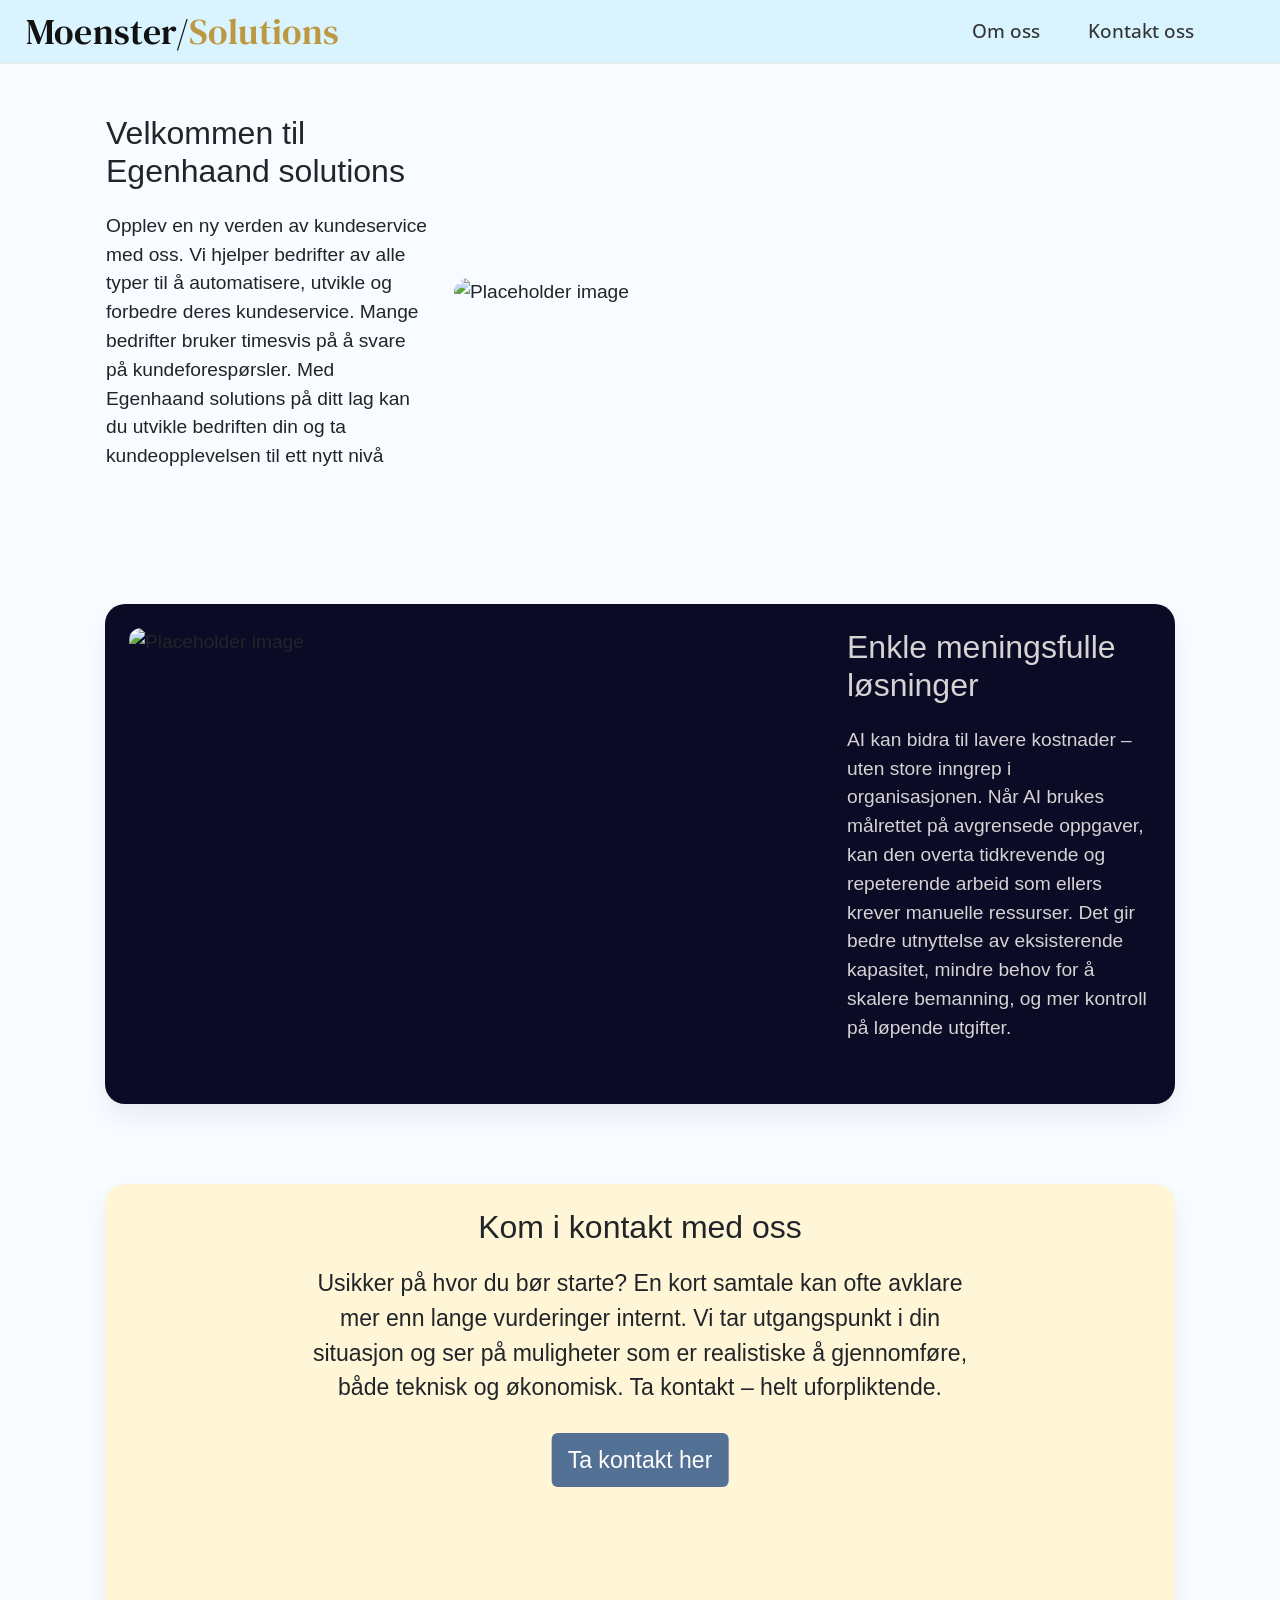
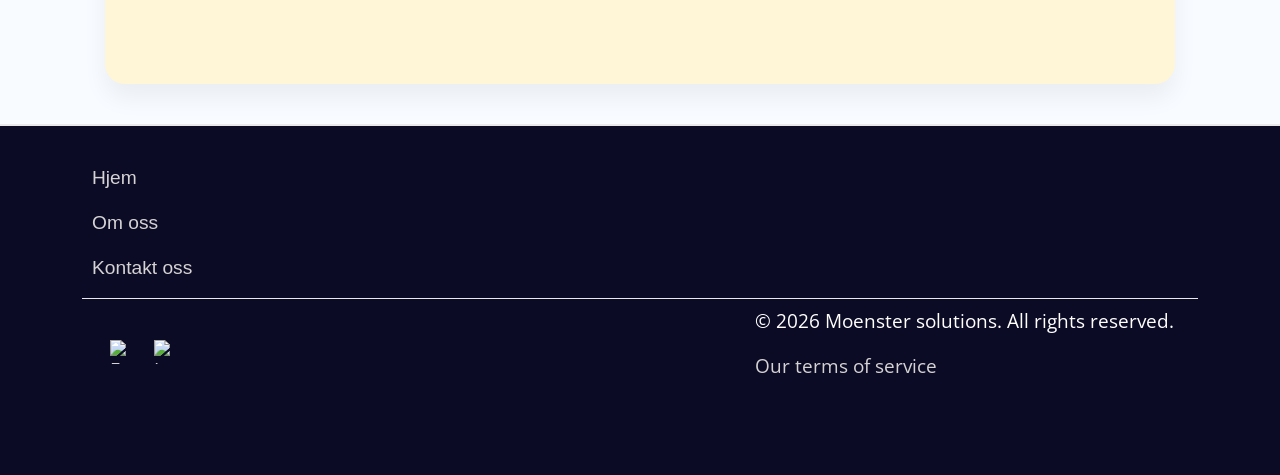
==== Index.html @ bf368a8e "byttet navn til index" ====
<!doctype html>
<html lang="en">
  <head>
    <meta charset="utf-8">
    <meta name="viewport" content="width=device-width, initial-scale=1">
    <title>Moenster - Home</title>
    <link href="https://fonts.googleapis.com/css2?family=Google+Sans:wght@400;500&display=swap" rel="stylesheet">
    <link href="https://fonts.googleapis.com/css2?family=Open+Sans:ital,wght@0,300..800;1,300..800&family=Poppins:ital,wght@0,100;0,200;0,300;0,400;0,500;0,600;0,700;0,800;0,900;1,100;1,200;1,300;1,400;1,500;1,600;1,700;1,800;1,900&display=swap" rel="stylesheet">
    <link href="https://fonts.googleapis.com/css2?family=DM+Serif+Text:ital@0;1&display=swap" rel="stylesheet">
    <link href="https://cdn.jsdelivr.net/npm/bootstrap@5.3.8/dist/css/bootstrap.min.css" rel="stylesheet" integrity="sha384-sRIl4kxILFvY47J16cr9ZwB07vP4J8+LH7qKQnuqkuIAvNWLzeN8tE5YBujZqJLB" crossorigin="anonymous">
    <link href="style.css" rel="stylesheet">
  </head>
  <body>

    <nav id="topMenu" class="topMenu" >
      <a class = "logo" href="Hjem.html">Moenster/<span class = "solution">Solutions</span></a>
      <ul class="menu-list">
        <li><a href="Om_oss.html">Om oss</a></li>
        <li><a href="Kontakt_oss.html">Kontakt oss</a></li>
      </ul>
    </nav>

    <nav id="firstMenu" class="firstMenu">
      <div class="first-menu-inner container">
        <div class="fm-text">
          <h2>Velkommen til Egenhaand solutions</h2>
          <p>Opplev en ny verden av kundeservice med oss. Vi hjelper bedrifter av alle typer til å automatisere, utvikle og forbedre deres kundeservice. Mange bedrifter bruker timesvis på å svare på kundeforespørsler. Med Egenhaand solutions på ditt lag kan du utvikle bedriften din og ta kundeopplevelsen til ett nytt nivå</p>
        </div>
        <figure class="fm-image" aria-hidden="true">
          <img src="https://images.stockcake.com/public/8/0/1/80142dd0-3dc9-4816-a396-37eed54b8386_large/abstract-geometric-art-stockcake.jpg" alt="Placeholder image" />
        </figure>
      </div>
    </nav>

    <nav id="secondMenu" class="secondMenu">
      <div class="second-menu-inner container">
        <div class="sm-text, white">
          <h2>Enkle meningsfulle løsninger</h2>
          <p>AI kan bidra til lavere kostnader – uten store inngrep i organisasjonen.
Når AI brukes målrettet på avgrensede oppgaver, kan den overta tidkrevende og repeterende arbeid som ellers krever manuelle ressurser. Det gir bedre utnyttelse av eksisterende kapasitet, mindre behov for å skalere bemanning, og mer kontroll på løpende utgifter.</p>
        </div>
        <figure class="sm-image" aria-hidden="true">
          <img src="https://media.istockphoto.com/id/2148281255/sv/foto/business-meeting-two-business-people-serious-concentrated-discussing-strategy-and-plans.jpg?s=612x612&w=0&k=20&c=oU2BlyH6yeYv5zSGeRjOgC5PRYMkDUcli0iXhkM_2xo=" alt="Placeholder image" />
        </figure>
      </div>
    </nav>

    <nav id="thirdMenu" class="thirdMenu">
      <div class="third-menu-inner container">
        <div class="tm-text">
          <h2 class ="third-menu-logo"> Kom i kontakt med oss</h2>
          <p>Usikker på hvor du bør starte?
En kort samtale kan ofte avklare mer enn lange vurderinger internt. Vi tar utgangspunkt i din situasjon og ser på muligheter som er realistiske å gjennomføre, både teknisk og økonomisk. Ta kontakt – helt uforpliktende.</p>
          <p><a class="first-menu-button" href="contact.html">Ta kontakt her</a></p>
        </div>
      </div>
    </nav>
    
    <nav id="bottomMenu" class="bottomMenu">
      <div class="bottom-menu-inner container">
        <ul class="menu-list">
          <li><a href = "Hjem.html">Hjem</a></li>
          <li><a href = "Om_oss.html">Om oss</a></li>
          <li><a href = "Kontakt_oss.html">Kontakt oss</a></li>
        </ul>
      </div>

      <div class="bottom-menu-lower container">
        <div class="bottom-right">
          <div class="media-list">
            <a href="https://www.facebook.com/profile.php?id=61579673189949" aria-label="Moenster on Facebook"><img src="https://images.icon-icons.com/1043/PNG/512/social_media_icons_flat_shadow_set_512x512_0000_facebook_icon-icons.com_76449.png" alt="Facebook icon" /></a>
            <a href="https://www.instagram.com/moenstersolutions/" aria-label="Moenster on Instagram"><img src="https://upload.wikimedia.org/wikipedia/commons/thumb/a/a5/Instagram_icon.png/1200px-Instagram_icon.png" alt="Instagram icon" /></a>
          </div>
          <div class="bottom-copy">
            <p>© 2026 Moenster solutions. All rights reserved.</p>
            <p><a href="#">Our terms of service</a></p>
          </div>
        </div>
      </div>
    </nav>
  </body>
</html>
---- style.css ----
.solution{
    color: #bc9842
}

body{
    margin:0;
    font-family: 'Google Sans', sans-serif;
    font-weight:400;
    font-size: 1.20rem;
       
}

h1, h2, h3, h4, h5, h6{
    margin-bottom: 0.66em;
}
.centered{
    text-align: center;
}

.white{
    color: #d5d3d3
}

.hero1{
    padding:48px 16px;
    text-align:center;
    background:#f8fbff; /* change to color or image if desired */
}
.hero1 h1{
    font-size:clamp(28px,4vw,48px);
    margin:0 0 12px;
}
.hero1 .lead{
    color:#556;
    max-width:1500px;
    margin:0 auto;
    font-size:1.05rem;
}

a.active {
    background-color: rgb(83, 112, 149, 0.6);
}

/* Top horizontal centered menu */
#topMenu.topMenu{
    position: sticky; /* stays at top when scrolling */
    top: 0;
    z-index: 999;
    background: #d9f3ff;
    border-bottom: 1px solid #e9e9e9;
    display:flex;
    align-items:center;
    justify-content:center;
    height:64px;
    padding:0 12px;
    font-family: "Open Sans", sans-serif;
}

#topMenu .menu-header{ display:none; }

#topMenu .menu-list{
    display:flex;
    gap:28px;
    list-style:none;
    margin:0 0 0 auto; /*align right*/
    padding:0 64px; /* add horizontal padding so centering accounts for brand */

}

#topMenu .menu-list li{ margin:0; }

#topMenu .menu-list a{
    display:inline-block;
    color:#333333;
    text-decoration:none;
    padding:8px 10px;
    border-radius:6px;
    font-weight:500;
}

#topMenu .menu-list a:hover,
#topMenu .menu-list a:focus{
    background: rgba(83, 112, 149, 0.6);
    outline: none;
}

/* Ensure page content isn't covered by the sticky top menu */
.page-content{ padding:24px; padding-top:84px; }

/* Small screens: allow horizontal scroll if items don't fit */
@media (max-width:520px){
    #topMenu{ padding-left:8px; padding-right:8px; }
    #topMenu .menu-list{ gap:14px; overflow-x:auto; -webkit-overflow-scrolling:touch; }
}

/* brand on the left */
/* Brand / logo on the left */
#topMenu .logo{
        position:absolute;
        left:20px;
        top:50%;
        transform:translateY(-50%); /* vertically center inside the top bar */
        display:inline-block;
        padding:4px 6px;
        color:#111;
        text-decoration:none;

        /* Use the DM Serif Text font loaded in the page */
        font-family: 'DM Serif Text', serif;
        font-weight:400;
        font-size: clamp(20px, 3.5vw, 36px); /* responsive size */
        line-height:1;
        letter-spacing:0.2px;
}

#topMenu .logo,
#topMenu .logo:link,
#topMenu .logo:visited,
#topMenu .logo.active {
    /* keep the logo at the original (regular) weight on all pages/states */
    font-weight:400;
}


/* First menu: content block under the top menu */
#firstMenu.firstMenu{
    position: relative;
    z-index: 998;
    background: #f8fbff; /* light background for contrast */
    padding:50px 0;
    min-height:500px;
}


.first-menu-inner{
    display:flex;
    align-items:center;
    justify-content:flex-start; /* align content to the left (start) */
    gap:24px;
    max-width:1100px;
    margin:0 auto;
    padding:0 16px;
}

/* ensure text inside the left text column is left-aligned on desktop; mobile keeps centered via media query */
.first-menu-inner .fm-text{ text-align:left; }

.first-menu-inner .fm-text{ flex:1; }
.first-menu-inner .fm-image{ flex:0 0 720px; }
.first-menu-inner .fm-image img{ width:100%; height:auto; display:block; border-radius:18px; }
.first-menu-inner .sm-image{ flex:0 0 720px; order:-1; display:flex; align-self:stretch; flex-shrink:0; margin-right:24px; overflow:hidden; }
.first-menu-inner .sm-image img{ width:auto; height:100%; display:block; object-fit:cover; border-radius:18px; }
.first-menu-inner .sm-text{ min-width:0; }



.first-menu-button{
    display:inline-block;        /* size to content */
    margin-top:18px;             /* keep vertical spacing */
    padding:10px 16px;           /* comfortable tap target */
    background:#537095;          /* same color as contact button */
    color:#fff;                  /* readable on the background */
    border-radius:6px;
    text-decoration:none;        /* for anchors */
    font-weight:400;
    transition: background-color .18s ease, transform .08s ease;
    position: relative;
    left: 50%;
    transform: translateX(-50%); /* center visually without stretching */
    white-space:nowrap;          /* avoid wrapping that could make it longer */
}
.first-menu-button:hover,
.first-menu-button:focus{
    background:#3f5a74;
    
}
@media (max-width:520px){
    .first-menu-inner{ flex-direction:column; text-align:center; }
    .first-menu-inner .fm-image{ width:80%; max-width:420px; }
    .first-menu-inner .sm-image{ width:80%; max-width:420px; float:none; }
    .first-menu-button{ margin-left:auto; margin-right:auto; }
}

#secondMenu.secondMenu{
    position: relative;
    z-index: 998;
    background: #f8fbff; /* keep page background white and place a centered box */
    padding:40px 0;
    min-height:160px; 
}


.second-menu-inner{
    display:flex;
    align-items:flex-start; /* align children to the top */
    gap:24px;
    max-width:1070px;          /* wider card */
    margin:0 auto;
    padding:24px;             /* inner padding for the card */
    background:#0B0B26;         /* white rounded card */
    border-radius:20px;
    box-shadow:0 14px 24px rgba(8,24,40,0.06);
    min-height: 500px; /* reasonable default height */
}

.second-menu-inner .sm-text,
.second-menu-inner .fm-text{ align-self:flex-start; }

.second-menu-inner .sm-text,
.second-menu-inner .fm-text{ flex:1; color:#111; }
.second-menu-inner .sm-text{ flex:1; color:#111; }
.second-menu-inner .fm-image{ flex:0 0 670px; }
.second-menu-inner .fm-image img{ width:100%; height:auto; display:block; border-radius:12px; }
.second-menu-inner .sm-image{ flex:0 0 670px; order:-1; display:flex; align-self:stretch; flex-shrink:0; margin-right:24px; overflow:hidden; }
.second-menu-inner .sm-image img{ width:auto; height:100%; display:block; object-fit:cover; border-radius:12px; }
.second-menu-inner .sm-text{ min-width:0; }

@media (max-width:720px){
    .second-menu-inner{ flex-direction:column; padding:20px; margin:0 16px; }
    .second-menu-inner .fm-image{ width:80%; max-width:420px; }
    .second-menu-inner .sm-image{ width:80%; max-width:420px; float:none; }
}

#thirdMenu.thirdMenu{
    position: relative;
    z-index: 998;
    background: #f8fbff; /* keep page background white and place a centered box */
    border-bottom: 1px solid #e9e9e9;
    padding:40px 0;
    min-height:160px;
}


.third-menu-inner{
    gap:24px;
    max-width:1070px;          /* wider card */
    margin:0 auto;
    padding:24px;             /* inner padding for the card */
    background:#fff6d7;         /* white rounded card */
    border-radius:20px;
    box-shadow:0 14px 24px rgba(8,24,40,0.06);
    min-height: 500px; /* reasonable default height */
    font-size: larger;
}

.third-menu-inner .sm-text,
.third-menu-inner .fm-text{ align-self:flex-start; }

.third-menu.logo{
    display: flex;
    justify-content: center;
    align-items: center;
    
}

.third-menu-inner .sm-text,
.third-menu-inner .fm-text{ flex:1; color:#111; }
.third-menu-inner .sm-text{ flex:1; color:#111; }
.third-menu-inner .fm-image{ flex:0 0 360px; }
.third-menu-inner .fm-image img{ width:100%; height:auto; display:block; border-radius:12px; }
.third-menu-inner .sm-image{ flex:0 0 360px; order:-1; display:flex; align-self:stretch; flex-shrink:0; margin-right:24px; overflow:hidden; }
.third-menu-inner .sm-image img{ width:auto; height:100%; display:block; object-fit:cover; border-radius:12px; }
.third-menu-inner .sm-text{ min-width:0; }

@media (max-width:720px){
    .third-menu-inner{ flex-direction:column; padding:20px; margin:0 16px; }
    .third-menu-inner .fm-image{ width:80%; max-width:420px; }
    .third-menu-inner .sm-image{ width:80%; max-width:420px; float:none; }
}

/* Center headings and content vertically and horizontally in second and third menus */
.second-menu-inner .sm-text,
.third-menu-inner .tm-text{
    display:flex;
    flex-direction:column;
    align-items:center;    /* center horizontally */
    justify-content:center; /* center vertically */
    text-align:center;
    height:100%;
    gap:12px;
}

.second-menu-inner .sm-text h2,
.third-menu-inner .tm-text h2{
    margin:0 0 8px 0;
}

/* Ensure paragraphs center and wrap nicely */
.second-menu-inner .sm-text p,
.third-menu-inner .tm-text p{
    margin:0;
    max-width:680px;
}

/* Place the contact button under the text in third menu */
.third-menu-inner .tm-text .first-menu-button{
    display:inline-block;
    margin-top:16px;
}

@media (max-width:720px){
    /* Keep content centered on small screens and use normal flow */
    .second-menu-inner .sm-text,
    .third-menu-inner .tm-text{
        align-items:center;
        justify-content:center;
        padding:12px 8px;
        height:auto;
    }
    .second-menu-inner .sm-text p,
    .third-menu-inner .tm-text p{
        text-align:center;
    }
}

#aboutMenu.aboutMenu{
    position: relative;
    z-index: 998;
    background: #f8fbff; /* light background for contrast */
    padding:20px 0;
    min-height:500px;
}

.about-menu-inner{
    display:flex;
    align-items:center;
    gap:24px;
    max-width:1300px;
    margin:0 auto;
    padding:0 16px;
}
/* Three equal columns inside About */
.about-columns{
    display:flex;
    gap:24px;
    width:100%;
    justify-content:center;
    align-items:stretch;
}

.about-column{
    flex:1 1 0%;
    min-width:0; /* prevents overflow */
    padding:24px;
    box-sizing:border-box;
    background: rgba(255,255,255,0.04); /* subtle card look */
    border-radius:10px;
    text-align:left;
}

/* Hero image with centered white overlay text */
.about-hero{
    max-width:1500px;
    margin:0 auto 24px;
    padding:0 16px;
}
.about-hero .hero-img{
    position:relative;
    border-radius:12px;
    overflow:hidden;
    /* fill viewport but leave a bit of vertical space so it doesn't dominate the page */
    height: calc(100vh - 120px);
    max-height: 820px; /* prevent excessively tall hero on very large screens */
}
.about-hero .hero-img img{
    width:100%;
    height:100%;
    object-fit:cover; /* crop image to fill the container */
    display:block;
}
.about-hero .hero-overlay{
    position:absolute;
    inset:0;
    display:flex;
    align-items:center;
    justify-content:center;
    text-align:center;
    padding:40px 20px;
    background: linear-gradient(rgba(0,0,0,0.35), rgba(0,0,0,0.35));
}
.about-hero .hero-overlay h1,
.about-hero .hero-overlay p{
    color:#fff;
    margin:0;
}
.about-hero .hero-overlay .lead{ color:#f5f5f5; opacity:0.95; margin-top:8px; }

@media (max-width:720px){
    .about-columns{ flex-direction:column; gap:16px; align-items:center; }
    .about-column{ width:100%; max-width:720px; }
    .about-menu-inner{ padding:20px; }
    .about-hero .hero-overlay{ padding:24px 12px; }
    .about-hero .hero-overlay h1{ font-size: clamp(20px,4vw,32px); }
}

/* Contact block: green box that sits directly under the top menu */
#contactMenu.contactMenu{
    position: relative;
    z-index: 997;
    background: #ffffff; /* dark background for contrast with white text */
    border-bottom: 1px solid #cfead1;
    padding:0;
    color: #d5d3d3; /* make contact text white */
    display:flex;
    align-items:stretch;
}

.contact-menu-inner{
    display:flex;
    align-items:flex-start;
    gap:24px;
    max-width:1100px;
    margin:0 auto;
    padding:40px 16px;
    flex:1;
    width:100%;
}
.contact-menu-inner .fm-text{ flex:1; }
.contact-menu-inner .fm-image{ flex:0 0 420px; }
.contact-menu-inner .fm-image img{ width:100%; height:auto; display:block; border-radius:12px; }
.contact-menu-inner .sm-image{ flex:0 0 420px; order:-1; display:flex; align-self:stretch; flex-shrink:0; margin-right:0; overflow:hidden; }
.contact-menu-inner .sm-image img{ width:100%; height:100%; display:block; object-fit:cover; border-radius:0; }
.contact-menu-inner .sm-text{ flex:1; min-width:0; }

/* Form controls inside the contact block should remain readable */
#contactMenu.contactMenu .form-control{
    background: #d5d3d3; /* keep inputs white */
    color: #111;       /* dark input text */
    border: 1px solid rgba(0,0,0,0.08);
}


@media (max-width:720px){
    #contactMenu.contactMenu{ padding:0; }
    .contact-menu-inner{ flex-direction:column; text-align:center; padding:40px 16px; }
    .contact-menu-inner .fm-image{ width:80%; max-width:420px; }
    .contact-menu-inner .sm-image{ width:100%; max-width:none; order:0; flex:0 0 200px; }
}

#serviceMenu.serviceMenu{
    position: relative;
    z-index: 998;
    background: #fff6d7; /* light background for contrast */
    border-bottom: 1px solid #e9e9e9;
    padding:50px 0;
    min-height:500px;
}

.service-menu-inner-logo{
    display:flex;
    align-items:center;
    justify-content:center;
    gap:24px;
    max-width:1100px;
    margin:0 auto;
    padding:0 16px;
    text-align:center;
}
/* Three equal columns inside Services */
.service-columns{
    display:flex;
    gap:24px;
    width:100%;
    justify-content:center;
    align-items:stretch;
}

.service-column{
    flex:1 1 0%;
    min-width:0; /* prevents overflow */
    padding:24px;
    box-sizing:border-box;
    background: rgba(255,255,255,0.04); /* subtle card look */
    border-radius:10px;
    text-align:left;
}

@media (max-width:720px){
    .service-columns{ flex-direction:column; gap:16px; align-items:center; }
    .service-column{ width:100%; max-width:720px; }
    .service-menu-inner{ padding:20px; }
}


#bottomMenu.bottomMenu{
    position: relative;
    z-index: 998;
    background: #0B0B26; /* light background for contrast */
    border-top: 1px solid #e9e9e9;
    padding:30px 0;
    min-height:350px;
    color: #ffffff; /* default text color for bottom menu */
}

#bottomMenu .menu-list{
    gap:28px;
    list-style:none;
    margin:0;
    padding:0 0px; /* add horizontal padding so centering accounts for brand */
    align-items:center;
    justify-content:center;
}
/* Explicitly remove text decoration for all link states inside bottom menu */
#bottomMenu.bottomMenu a:hover,
#bottomMenu.bottomMenu a:focus{
    color: #d7d7d7;
    text-decoration: underline;
}

#bottomMenu .menu-list li{ margin:0; }

#bottomMenu .menu-list a{
    display:inline-block;
    color:#d5d3d3;
    text-decoration:none;
    padding:8px 10px;
    border-radius:6px;
    font-weight:500;
}

#bottomMenu .menu-list::after{
  content: "";
  display: block;
  height: 1px;
  width: 100%;
  margin-top: 8px;
  background: #e9e9e9;
}

/* Lower row under divider — align media list and copyright to the right */
.bottom-menu-lower{
    max-width:1100px;
    margin:8px auto 0;
    padding:0 16px;
}
.bottom-right{
    display:flex;
    gap:16px;
    align-items:center;
    justify-content:space-between; /* media left, copy right */
    width:100%;
    font-family: "Open Sans", sans-serif;
}

/* media list styling inside the lower row */
#bottomMenu .media-list{
    display:flex;
    gap:12px;
    list-style:none;
    margin:0;
    padding:0;
    align-items:center;
}
#bottomMenu .media-list a{
    display:inline-block;
    color:#d5d3d3;
    text-decoration:none;
    padding:4px;
    border-radius:6px;
}
#bottomMenu .media-list a img{
    width:24px;
    height:24px;
    display:block;
}
#bottomMenu .media-list a:hover,
#bottomMenu .media-list a:focus{
    color: #d7d7d7;
    text-decoration: none;
}
.bottom-copy a
.bottom-copy p{
    margin:0;
    color:#d5d3d3;
    font-size:0.95rem;
}

/* Terms link styling: match bottom menu color and remove underline */
#bottomMenu .bottom-copy a{
    color: #d5d3d3;
    text-decoration: none;
}
#bottomMenu .bottom-copy a:hover,
#bottomMenu .bottom-copy a:focus{
    color: #ffffff;
    text-decoration: underline;
}

/* responsive: stack on small screens */
@media (max-width:520px){
    .bottom-right{ flex-direction:column; align-items:center; gap:8px; }
    .bottom-copy{ text-align:center; }
}


/* Small screens: allow horizontal scroll if items don't fit */
@media (max-width:520px){
    #bottomMenu{ padding-left:8px; padding-right:8px; }
    #bottomMenu .menu-list{ gap:14px; overflow-x:auto; -webkit-overflow-scrolling:touch; }
}
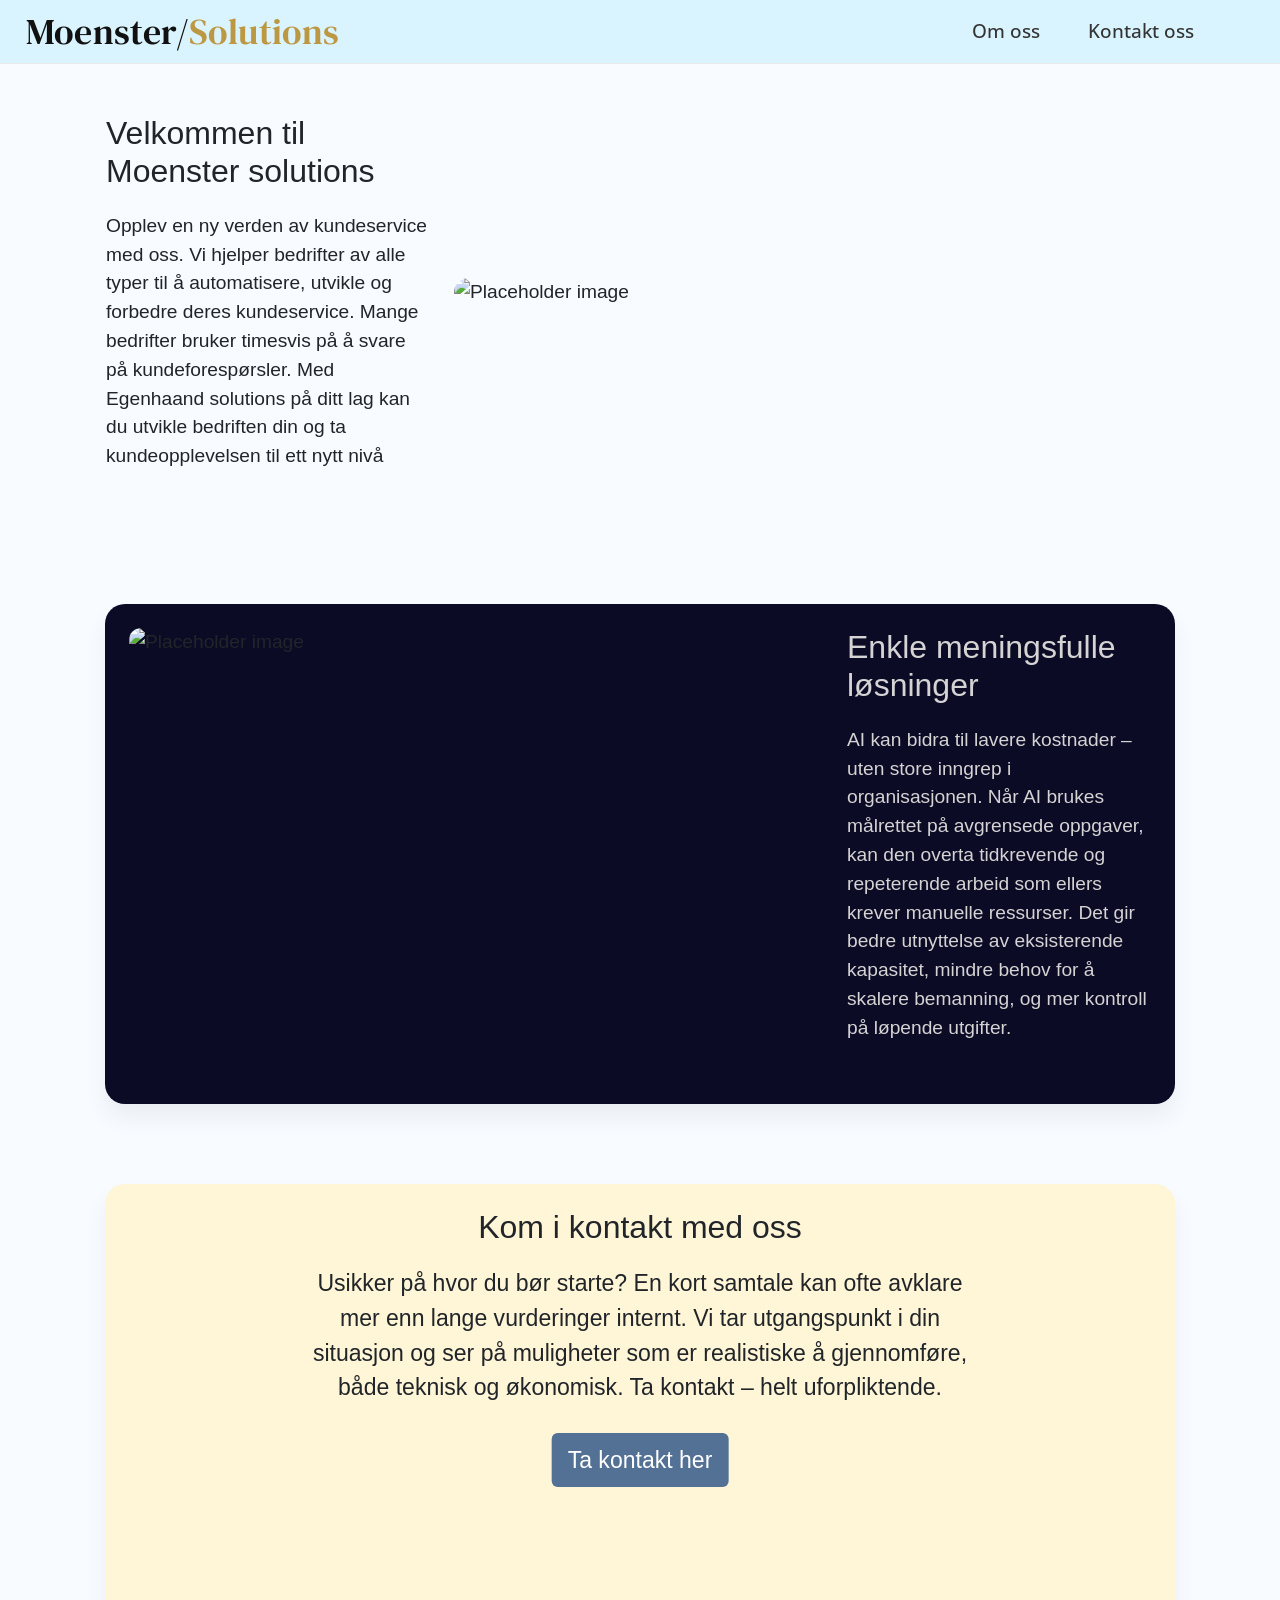
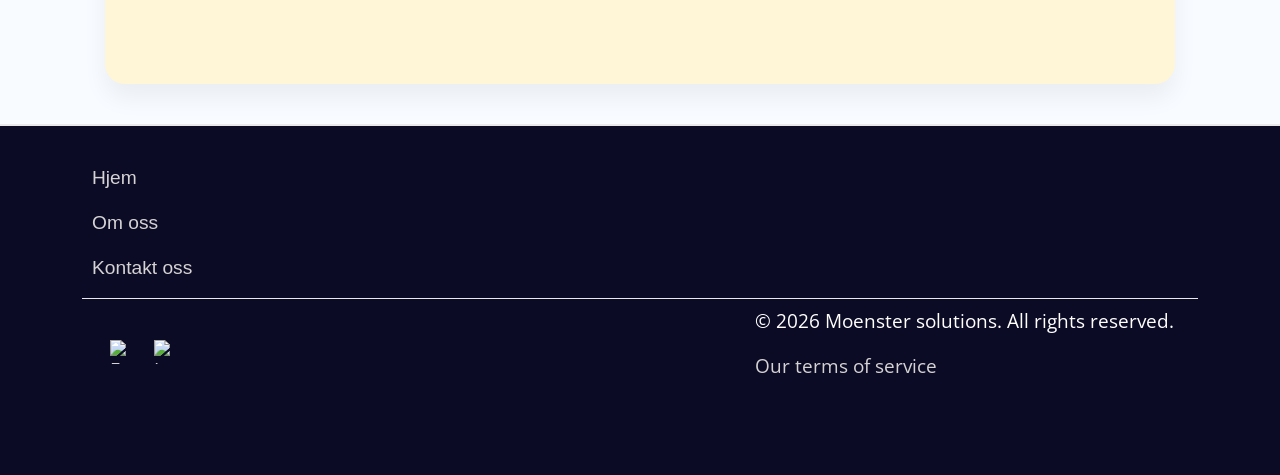
==== commit b5f344d7: "Små endringer og feilsøk" ====
--- a/Index.html
+++ b/Index.html
@@ -3,7 +3,7 @@
   <head>
     <meta charset="utf-8">
     <meta name="viewport" content="width=device-width, initial-scale=1">
-    <title>Moenster - Home</title>
+    <title>Moenster - Hjem</title>
     <link href="https://fonts.googleapis.com/css2?family=Google+Sans:wght@400;500&display=swap" rel="stylesheet">
     <link href="https://fonts.googleapis.com/css2?family=Open+Sans:ital,wght@0,300..800;1,300..800&family=Poppins:ital,wght@0,100;0,200;0,300;0,400;0,500;0,600;0,700;0,800;0,900;1,100;1,200;1,300;1,400;1,500;1,600;1,700;1,800;1,900&display=swap" rel="stylesheet">
     <link href="https://fonts.googleapis.com/css2?family=DM+Serif+Text:ital@0;1&display=swap" rel="stylesheet">
@@ -23,7 +23,7 @@
     <nav id="firstMenu" class="firstMenu">
       <div class="first-menu-inner container">
         <div class="fm-text">
-          <h2>Velkommen til Egenhaand solutions</h2>
+          <h2>Velkommen til Moenster solutions</h2>
           <p>Opplev en ny verden av kundeservice med oss. Vi hjelper bedrifter av alle typer til å automatisere, utvikle og forbedre deres kundeservice. Mange bedrifter bruker timesvis på å svare på kundeforespørsler. Med Egenhaand solutions på ditt lag kan du utvikle bedriften din og ta kundeopplevelsen til ett nytt nivå</p>
         </div>
         <figure class="fm-image" aria-hidden="true">
